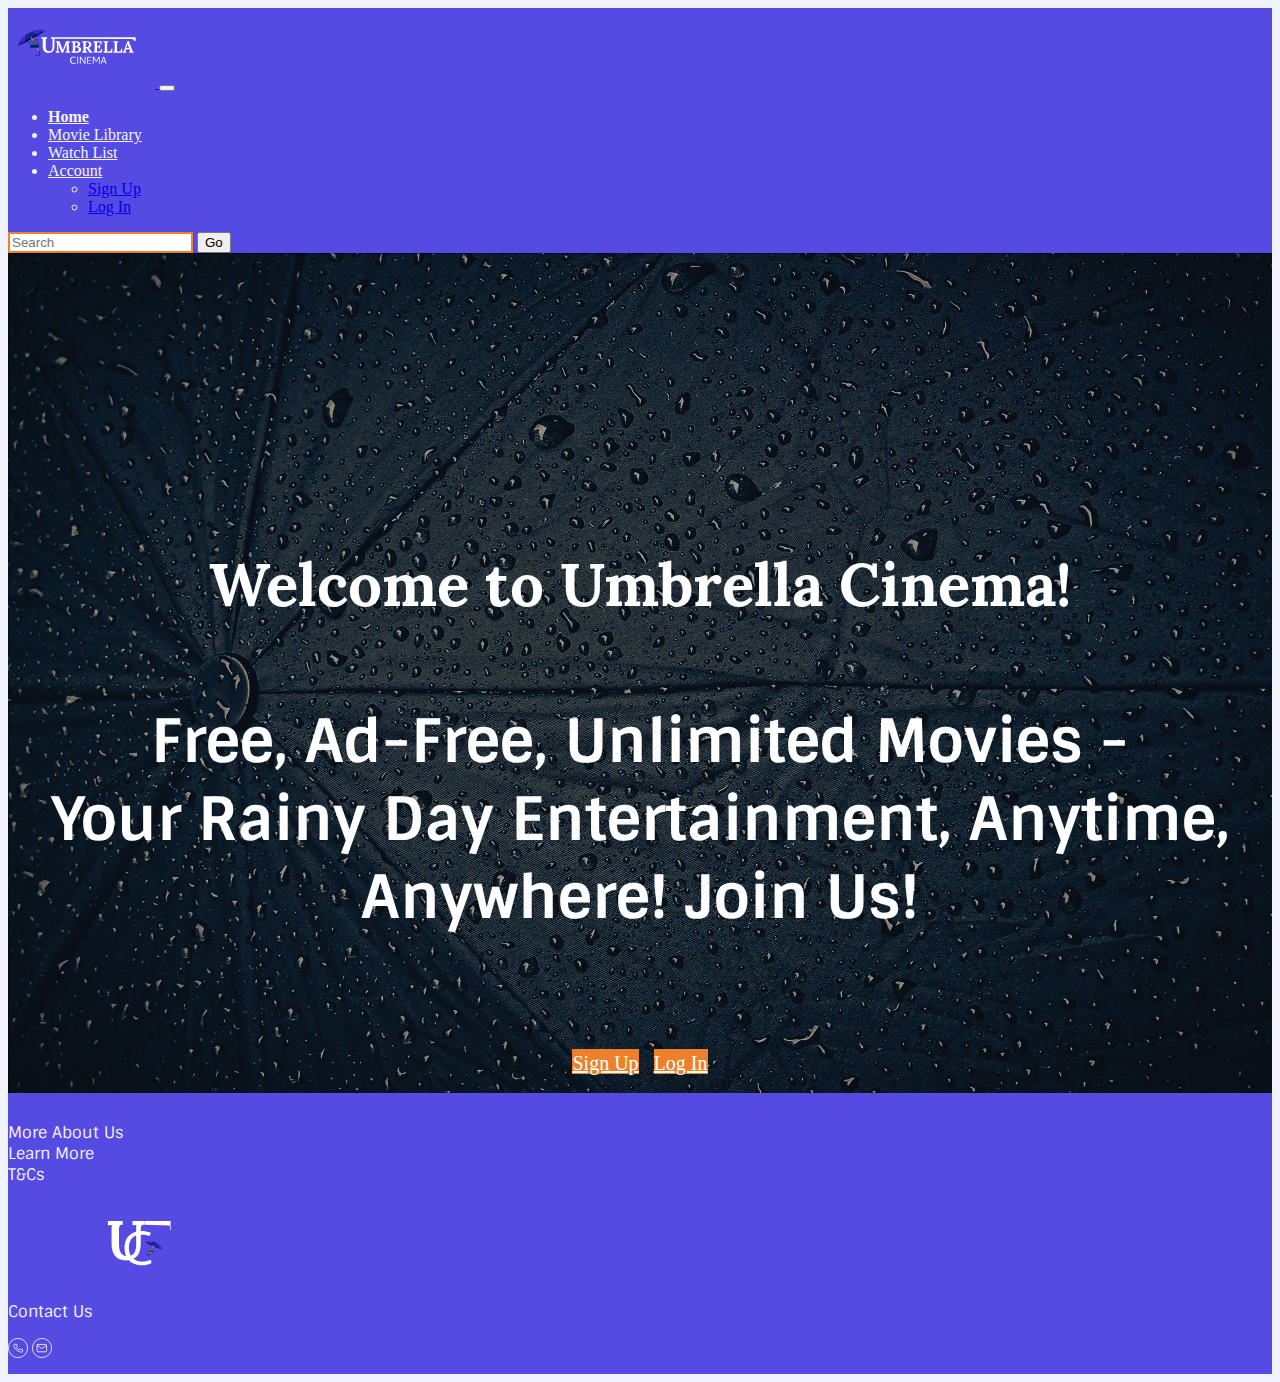
==== index.html @ c9624374 "Landing Page Layout done" ====
<!DOCTYPE html>
<html lang="en">
<head>
    <meta charset="UTF-8">
    <meta name="viewport" content="width=device-width, initial-scale=1.0">
    <title>Umbrella Cinema: Landing Page : Login/Sign Up</title>

    <!-- Style Sheet -->
    <link href="https://cdn.jsdelivr.net/npm/bootstrap@5.3.0/dist/css/bootstrap.min.css" rel="stylesheet" integrity="sha384-9ndCyUaIbzAi2FUVXJi0CjmCapSmO7SnpJef0486qhLnuZ2cdeRhO02iuK6FUUVM" crossorigin="anonymous">
    <link rel="stylesheet" href="styling/main.css">

</head>

<navbar>
    <nav class="navbar navbar-expand-lg ">
        <div class="container-fluid">
          <a class="navbar-brand" href="./index.html">
            <img src="../assets/Logo-Nav.svg" alt="Logo" height="80">
          </a>
          <button class="navbar-toggler" type="button" data-bs-toggle="collapse" data-bs-target="#navbarSupportedContent" aria-controls="navbarSupportedContent" aria-expanded="false" aria-label="Toggle navigation">
            <span class="navbar-toggler-icon"></span>
          </button>
          <div class="collapse navbar-collapse" id="navbarSupportedContent">
            <ul class="navbar-nav me-auto mb-2 mb-lg-0">
              <li class="nav-item">
                <a class="nav-link " href="../pages/homepage.html"><strong>Home</strong></a>
              </li>
              <li class="nav-item">
                <a class="nav-link" href="../pages/librarypage.html">Movie Library</a>
              </li>
              <li class="nav-item">
                <a class="nav-link" href="../pages/watchlistpage.html">Watch List</a>
              </li>
              <li class="nav-item dropdown">
                <a class="nav-link dropdown-toggle" href="./index.html" role="button" data-bs-toggle="dropdown" aria-expanded="false">
                  Account
                </a>
                <ul class="dropdown-menu">
                    <li><a class="dropdown-item" href="../pages/signup.html">Sign Up</a></li>
                    <li><a class="dropdown-item" href="../pages/login.html">Log In</a></li>
                </ul>
              </li>
            </ul>
            <form class="d-flex" role="search">
              <input class="form-control me-2 search-btn" type="search" placeholder="Search" aria-label="Search">
              <button class="btn btn-outline-warning" type="submit">Go</button>
            </form>
          </div>
        </div>
      </nav>
</navbar>

<body>
    
    <div class="headercon">
        <div class="splash">
            <h1>Welcome to Umbrella Cinema!</h1> 
            <h4>Free, Ad-Free, Unlimited Movies - <br> Your Rainy Day Entertainment, Anytime, Anywhere! Join Us!</h4>
            <a href="./pages/signup.html" class="btn btn-in">Sign Up</a>
            <a href="./pages/login.html" class="btn btn-in">Log In</a>
        </div>
    </div>

</body>

<footer>
    <div class="container-fluid footer">
     <div class="row">

        <div class="col-1"></div>
        <div class="col-2 footerInfo">
          <p>More About Us <br>
            Learn More <br>
            T&Cs</p>
        </div>
        <div class="col-2"></div>
        <div class="col-3 footerLogo">
            <a href="https://github.com/nicolaprinsloo">
              <img src="../assets/Logo-Secondary-Footer.svg" alt="Logo" height="80">
            </a>
        </div>
        <div class="col-2"></div>
        <div class="col-2 contactUs">
          <p>Contact Us</p>
          <a href="https://github.com/nicolaprinsloo"><img src="../assets/phone_icon.svg" alt="call" height="20"></a>
          <a href="https://github.com/nicolaprinsloo"><img src="../assets/email_icon.svg" alt="mail" height="20"></a>
        </div>

     </div>
    </div> 
  </footer>

    <!-- Javascript -->
    <script src="https://cdn.jsdelivr.net/npm/bootstrap@5.3.0/dist/js/bootstrap.bundle.min.js" integrity="sha384-geWF76RCwLtnZ8qwWowPQNguL3RmwHVBC9FhGdlKrxdiJJigb/j/68SIy3Te4Bkz" crossorigin="anonymous"></script>
    <script src="https://cdn.jsdelivr.net/npm/@popperjs/core@2.11.8/dist/umd/popper.min.js" integrity="sha384-I7E8VVD/ismYTF4hNIPjVp/Zjvgyol6VFvRkX/vR+Vc4jQkC+hVqc2pM8ODewa9r" crossorigin="anonymous"></script>
    <script src="https://cdn.jsdelivr.net/npm/bootstrap@5.3.0/dist/js/bootstrap.min.js" integrity="sha384-fbbOQedDUMZZ5KreZpsbe1LCZPVmfTnH7ois6mU1QK+m14rQ1l2bGBq41eYeM/fS" crossorigin="anonymous"></script>
    <script src="https://ajax.googleapis.com/ajax/libs/jquery/3.7.0/jquery.min.js"></script>
    <script src="scripts/index.js"></script>  


</html>
---- styling/main.css ----
@import url('https://fonts.googleapis.com/css2?family=Lora:ital,wght@0,400;0,600;0,700;1,400&family=Pacifico&family=Roboto+Condensed:ital,wght@0,300;0,400;0,700;1,300;1,400;1,700&family=Roboto:ital,wght@0,400;0,700;1,400;1,700&family=Sintony:wght@400;700&display=swap');


/*Fonts*/
/* font-family: 'Lora', serif;
font-family: 'Sintony', sans-serif; */

/* ----------------------------------------------------------------------------------*/
/* Global Styles */

body{
    background-color: #F1F4FF;
}

/* Text */
h1,h2{
    font-family: 'Lora', serif;
    font-weight: 700;
}

h3{
    font-family: 'Lora', serif;
    font-weight: 400;
}

h4{
    font-family: 'Sintony', sans-serif; 
    font-weight: 700;
}

p{
    font-family: 'Sintony', sans-serif; 
    font-weight: 400;
}

/* Buttons */

/* ----------------------------------------------------------------------------------*/
/* Navigation Bar */

.navbar{
    background-color: #554AE1;
    color: #F1F4FF;
}

.nav-link{
    color: #F1F4FF;
}

.nav-link:hover{
    cursor: pointer;
    color: #ED812B;
    font-weight: 800;
}

.nav-link.active{

}

.search-btn{
    border: 2px solid #ED812B;
}

/* ----------------------------------------------------------------------------------*/
/* Footer */

.footer{
    background-color: #554AE1;
    color:#F1F4FF;
    margin: 0 auto;
    /* padding-left: 10%; */
    padding-top: 1%;
    padding-bottom: 1%;
}

.footerLogo{
   padding-left: 7%;
}

/* ----------------------------------------------------------------------------------*/
/* Sign Up/In Page */

.headercon{
    width: 100%;
    height: 840px;
    background-image: url('../assets/RainyDay\ Background.jpg');
    color: white;
}

.splash{
    text-align: center;
    padding-top: 20%;
}

.splash,h1{
    font-size: 60px;
}

.btn-in{
    width: 200px;
    height: 40px;
    font-size: 20px;;
    padding-top: 3px;
    background-color:#ED812B;
    color: white;
}

.btn-in:hover{
    cursor: pointer;
    background-color: #554AE1;
    color: white;
}

/* ----------------------------------------------------------------------------------*/
/* Home Page */

/* Header */
.overlay1{
    width: 100%;
    height: auto;
    background-color: rgba(0,0,0,0.4);
}

.carousel-item1{
    height: 90vh;
    background-image: url("../assets/example\ carousel1.jpeg");
    color: white;
}

.welcome{
    padding-top: 15%;
    padding-left: 10%;
}

.about{
    width: 50%;
    padding-left: 10%;
}

.movieInfo{
    text-align: right;
    padding-right: 15%;
}

.details{
    width: -50%;
}

.btn-now{
    margin-top: 5px;
    background-color:#ED812B;
    color: white;
}

.btn-now:hover{
    cursor: pointer;
    background-color:#404F94;
    color: white;
}

/* Genre/Movie list */
/* Movie Card */
.subTitle{
    margin-left: 6%;
    margin-top: 5%;
    color:#404F94;
}

.movies{
    margin-left: 5%;
    margin-top: 3%;
}

.movie1{
    width: 250px;
    height: auto;
    background-color: grey;
    /* margin-right: 1%; */
    margin-bottom: 40px;
    border-radius: 2%;
}

.movie1{
    background-image: url("../assets/Example\ movie\ poster.png");
    background-position: center;
    background-size: cover;
}

.overlay2{
    text-align: center;
    width: 250px;
    height: auto;
    background-color: #000000c7;
    color: white;
    border-radius: 2%;
    margin-top: 250px;
    margin-left: -1px;
    opacity: 0;
    font-family: 'Lora', serif;
}

.overlay2:hover{
    cursor: pointer;
    opacity: 1;
}

.btn-watch{
    background-color: #404F94;
    color: white;
}

.btn-watch:hover{
    cursor: pointer;
    background-color: #ED812B;
    color: white;
}


/* ----------------------------------------------------------------------------------*/
/* Movies Library Page */

/* ----------------------------------------------------------------------------------*/
/* Individual Movie Page */

/* ----------------------------------------------------------------------------------*/
/* Movie Watch List Page */
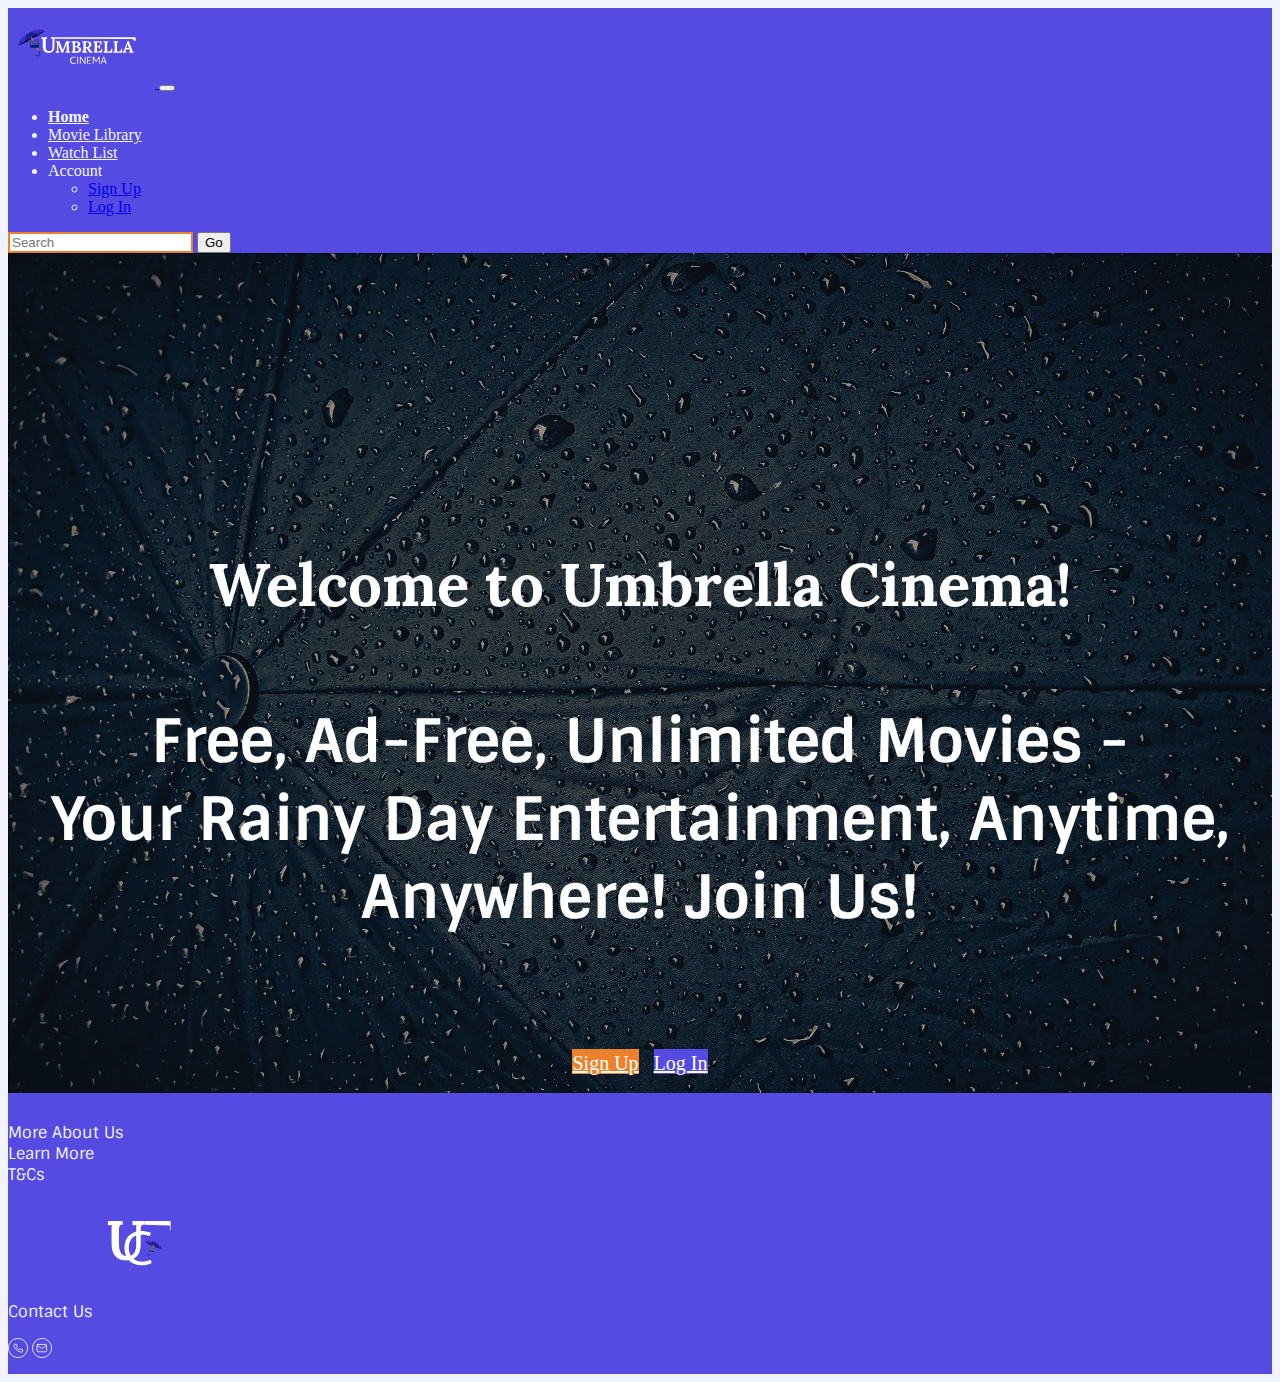
==== commit 6dda2694: "Form Validation Sign Up Page" ====
--- a/index.html
+++ b/index.html
@@ -32,7 +32,7 @@
                 <a class="nav-link" href="../pages/watchlistpage.html">Watch List</a>
               </li>
               <li class="nav-item dropdown">
-                <a class="nav-link dropdown-toggle" href="./index.html" role="button" data-bs-toggle="dropdown" aria-expanded="false">
+                <a class="nav-link dropdown-toggle" role="button" data-bs-toggle="dropdown" aria-expanded="false">
                   Account
                 </a>
                 <ul class="dropdown-menu">
@@ -52,11 +52,11 @@
 
 <body>
     
-    <div class="headercon">
+    <div class="header-con1">
         <div class="splash">
             <h1>Welcome to Umbrella Cinema!</h1> 
             <h4>Free, Ad-Free, Unlimited Movies - <br> Your Rainy Day Entertainment, Anytime, Anywhere! Join Us!</h4>
-            <a href="./pages/signup.html" class="btn btn-in">Sign Up</a>
+            <a href="./pages/signup.html" class="btn btn-up">Sign Up</a>
             <a href="./pages/login.html" class="btn btn-in">Log In</a>
         </div>
     </div>
--- a/styling/main.css
+++ b/styling/main.css
@@ -51,10 +51,6 @@
     cursor: pointer;
     color: #ED812B;
     font-weight: 800;
-}
-
-.nav-link.active{
-
 }
 
 .search-btn{
@@ -80,7 +76,7 @@
 /* ----------------------------------------------------------------------------------*/
 /* Sign Up/In Page */
 
-.headercon{
+.header-con1{
     width: 100%;
     height: 840px;
     background-image: url('../assets/RainyDay\ Background.jpg');
@@ -94,6 +90,21 @@
 
 .splash,h1{
     font-size: 60px;
+}
+
+.btn-up{
+    width: 200px;
+    height: 40px;
+    font-size: 20px;;
+    padding-top: 3px;
+    background-color:#ED812B;
+    color: white;
+}
+
+.btn-up:hover{
+    cursor: pointer;
+    background-color: #554AE1;
+    color: white;
 }
 
 .btn-in{
@@ -101,15 +112,44 @@
     height: 40px;
     font-size: 20px;;
     padding-top: 3px;
-    background-color:#ED812B;
+    background-color:#554AE1;
     color: white;
 }
 
 .btn-in:hover{
     cursor: pointer;
-    background-color: #554AE1;
-    color: white;
-}
+    background-color: #ED812B;
+    color: white;
+}
+
+/* ----------------------------------------------------------------------------------*/
+/* Sign Up Page */
+
+.header-con2{
+    width: 100%;
+    height: 840px;
+    background-image: url('../assets/RainyDay\ Background.jpg');
+    color: white;
+}
+
+.signupForm{
+    background-color: #ED812B;
+    color:#F1F4FF;
+}
+
+.btn-submitForm1{
+    background-color: #F1F4FF;
+    color:#ED812B;
+}
+
+.btn-submitForm1:hover{
+    cursor: pointer;
+    background-color: #b1580e;
+    color: white;
+}
+
+/* ----------------------------------------------------------------------------------*/
+/* Log in Page */
 
 /* ----------------------------------------------------------------------------------*/
 /* Home Page */
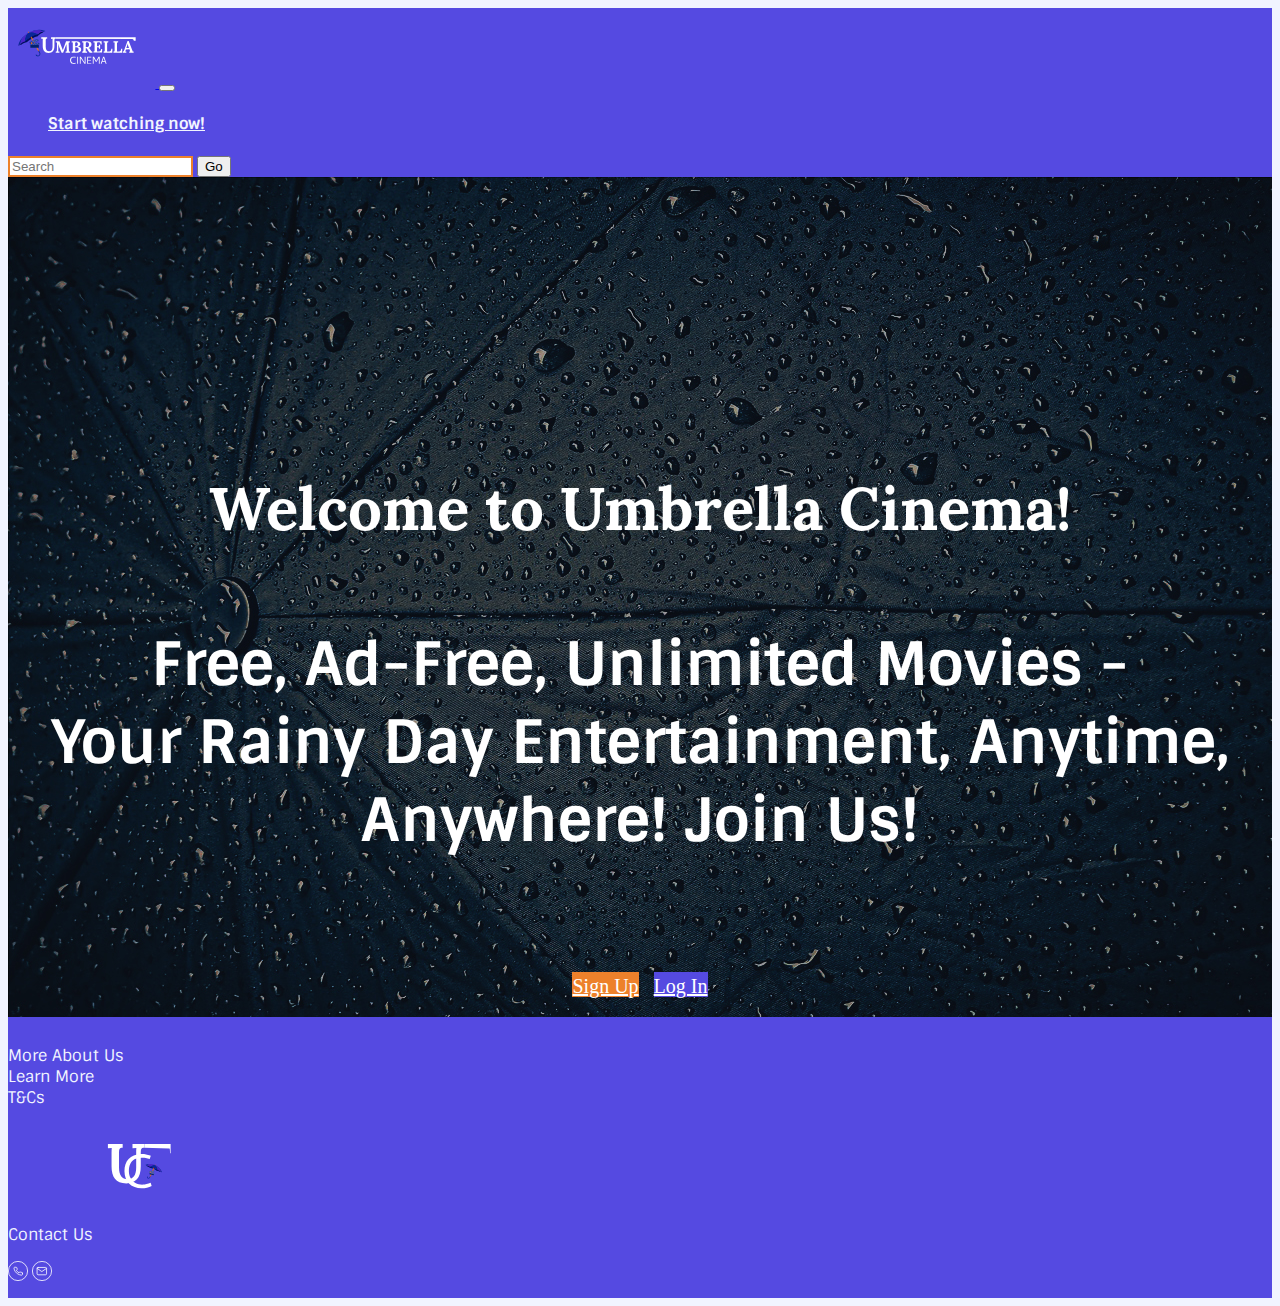
==== commit 9f22707e: "Some housecleaning" ====
--- a/index.html
+++ b/index.html
@@ -3,7 +3,7 @@
 <head>
     <meta charset="UTF-8">
     <meta name="viewport" content="width=device-width, initial-scale=1.0">
-    <title>Umbrella Cinema: Landing Page : Login/Sign Up</title>
+    <title>1| Umbrella Cinema: Landing Page : Login/Sign Up</title>
 
     <!-- Style Sheet -->
     <link href="https://cdn.jsdelivr.net/npm/bootstrap@5.3.0/dist/css/bootstrap.min.css" rel="stylesheet" integrity="sha384-9ndCyUaIbzAi2FUVXJi0CjmCapSmO7SnpJef0486qhLnuZ2cdeRhO02iuK6FUUVM" crossorigin="anonymous">
@@ -11,6 +11,8 @@
 
 </head>
 
+    <!-- ------------------------------------------------------------------------------------------------ -->
+    <!-- Nav Bar -->
 <navbar>
     <nav class="navbar navbar-expand-lg ">
         <div class="container-fluid">
@@ -22,24 +24,7 @@
           </button>
           <div class="collapse navbar-collapse" id="navbarSupportedContent">
             <ul class="navbar-nav me-auto mb-2 mb-lg-0">
-              <li class="nav-item">
-                <a class="nav-link " href="../pages/homepage.html"><strong>Home</strong></a>
-              </li>
-              <li class="nav-item">
-                <a class="nav-link" href="../pages/librarypage.html">Movie Library</a>
-              </li>
-              <li class="nav-item">
-                <a class="nav-link" href="../pages/watchlistpage.html">Watch List</a>
-              </li>
-              <li class="nav-item dropdown">
-                <a class="nav-link dropdown-toggle" role="button" data-bs-toggle="dropdown" aria-expanded="false">
-                  Account
-                </a>
-                <ul class="dropdown-menu">
-                    <li><a class="dropdown-item" href="../pages/signup.html">Sign Up</a></li>
-                    <li><a class="dropdown-item" href="../pages/login.html">Log In</a></li>
-                </ul>
-              </li>
+                <a class="nav-link " href="../pages/homepage.html"><h4>Start watching now!</h4></a>
             </ul>
             <form class="d-flex" role="search">
               <input class="form-control me-2 search-btn" type="search" placeholder="Search" aria-label="Search">
@@ -50,6 +35,8 @@
       </nav>
 </navbar>
 
+    <!-- ------------------------------------------------------------------------------------------------ -->
+    <!--Page Contents -->
 <body>
     
     <div class="header-con1">
@@ -63,6 +50,8 @@
 
 </body>
 
+    <!-- ------------------------------------------------------------------------------------------------ -->
+    <!-- Footer -->
 <footer>
     <div class="container-fluid footer">
      <div class="row">
--- a/styling/main.css
+++ b/styling/main.css
@@ -33,65 +33,17 @@
     font-weight: 400;
 }
 
+
+
+/* ----------------------------------------------------------------------------------*/
 /* Buttons */
 
-/* ----------------------------------------------------------------------------------*/
 /* Navigation Bar */
-
-.navbar{
-    background-color: #554AE1;
-    color: #F1F4FF;
-}
-
-.nav-link{
-    color: #F1F4FF;
-}
-
-.nav-link:hover{
-    cursor: pointer;
-    color: #ED812B;
-    font-weight: 800;
-}
-
 .search-btn{
     border: 2px solid #ED812B;
 }
 
-/* ----------------------------------------------------------------------------------*/
-/* Footer */
-
-.footer{
-    background-color: #554AE1;
-    color:#F1F4FF;
-    margin: 0 auto;
-    /* padding-left: 10%; */
-    padding-top: 1%;
-    padding-bottom: 1%;
-}
-
-.footerLogo{
-   padding-left: 7%;
-}
-
-/* ----------------------------------------------------------------------------------*/
-/* Sign Up/In Page */
-
-.header-con1{
-    width: 100%;
-    height: 840px;
-    background-image: url('../assets/RainyDay\ Background.jpg');
-    color: white;
-}
-
-.splash{
-    text-align: center;
-    padding-top: 20%;
-}
-
-.splash,h1{
-    font-size: 60px;
-}
-
+/* Sign Up/Log In Page */
 .btn-up{
     width: 200px;
     height: 40px;
@@ -122,6 +74,117 @@
     color: white;
 }
 
+/* Sign Up Page */
+.btn-submitForm1{
+    background-color: #F1F4FF;
+    color:#ED812B;
+}
+
+.btn-submitForm1:hover{
+    cursor: pointer;
+    background-color: #b1580e;
+    color: white;
+}
+
+.goBack{
+    color:#F1F4FF;
+}
+
+/* lOG In Page */
+.btn-loginForm1{
+    background-color: #F1F4FF;
+    color:#554AE1;
+}
+
+.btn-loginForm1:hover{
+    cursor: pointer;
+    background-color: #201984;
+    color: white;
+}
+
+.goBack{
+    color:#F1F4FF;
+}
+
+/* Home Page*/
+.btn-now{
+    margin-top: 5px;
+    background-color:#ED812B;
+    color: white;
+}
+
+.btn-now:hover{
+    cursor: pointer;
+    background-color:#404F94;
+    color: white;
+}
+
+.btn-watch{
+    background-color: #404F94;
+    color: white;
+}
+
+.btn-watch:hover{
+    cursor: pointer;
+    background-color: #ED812B;
+    color: white;
+}
+
+
+
+/* ----------------------------------------------------------------------------------*/
+/* Navigation Bar */
+
+.navbar{
+    background-color: #554AE1;
+    color: #F1F4FF;
+}
+
+.nav-link{
+    color: #F1F4FF;
+}
+
+.nav-link:hover{
+    cursor: pointer;
+    color: #ED812B;
+    font-weight: 800;
+}
+
+/* ----------------------------------------------------------------------------------*/
+/* Footer */
+
+.footer{
+    background-color: #554AE1;
+    color:#F1F4FF;
+    margin: 0 auto;
+    /* padding-left: 10%; */
+    padding-top: 1%;
+    padding-bottom: 1%;
+}
+
+.footerLogo{
+   padding-left: 7%;
+}
+
+/* ----------------------------------------------------------------------------------*/
+/* Sign Up/In Page */
+
+.header-con1{
+    width: 100%;
+    height: 840px;
+    background-image: url('../assets/RainyDay\ Background.jpg');
+    color: white;
+}
+
+.splash{
+    text-align: center;
+    padding-top: 20%;
+}
+
+.splash,h1{
+    font-size: 60px;
+}
+
 /* ----------------------------------------------------------------------------------*/
 /* Sign Up Page */
 
@@ -137,19 +200,21 @@
     color:#F1F4FF;
 }
 
-.btn-submitForm1{
-    background-color: #F1F4FF;
-    color:#ED812B;
-}
-
-.btn-submitForm1:hover{
-    cursor: pointer;
-    background-color: #b1580e;
-    color: white;
-}
-
 /* ----------------------------------------------------------------------------------*/
 /* Log in Page */
+
+.header-con3{
+    width: 100%;
+    height: 840px;
+    background-image: url('../assets/RainyDay\ Background.jpg');
+    color: white;
+}
+
+.loginForm{
+    background-color: #554AE1;
+    color:#F1F4FF;
+}
+
 
 /* ----------------------------------------------------------------------------------*/
 /* Home Page */
@@ -186,17 +251,6 @@
     width: -50%;
 }
 
-.btn-now{
-    margin-top: 5px;
-    background-color:#ED812B;
-    color: white;
-}
-
-.btn-now:hover{
-    cursor: pointer;
-    background-color:#404F94;
-    color: white;
-}
 
 /* Genre/Movie list */
 /* Movie Card */
@@ -215,7 +269,6 @@
     width: 250px;
     height: auto;
     background-color: grey;
-    /* margin-right: 1%; */
     margin-bottom: 40px;
     border-radius: 2%;
 }
@@ -244,18 +297,6 @@
     opacity: 1;
 }
 
-.btn-watch{
-    background-color: #404F94;
-    color: white;
-}
-
-.btn-watch:hover{
-    cursor: pointer;
-    background-color: #ED812B;
-    color: white;
-}
-
-
 /* ----------------------------------------------------------------------------------*/
 /* Movies Library Page */
 
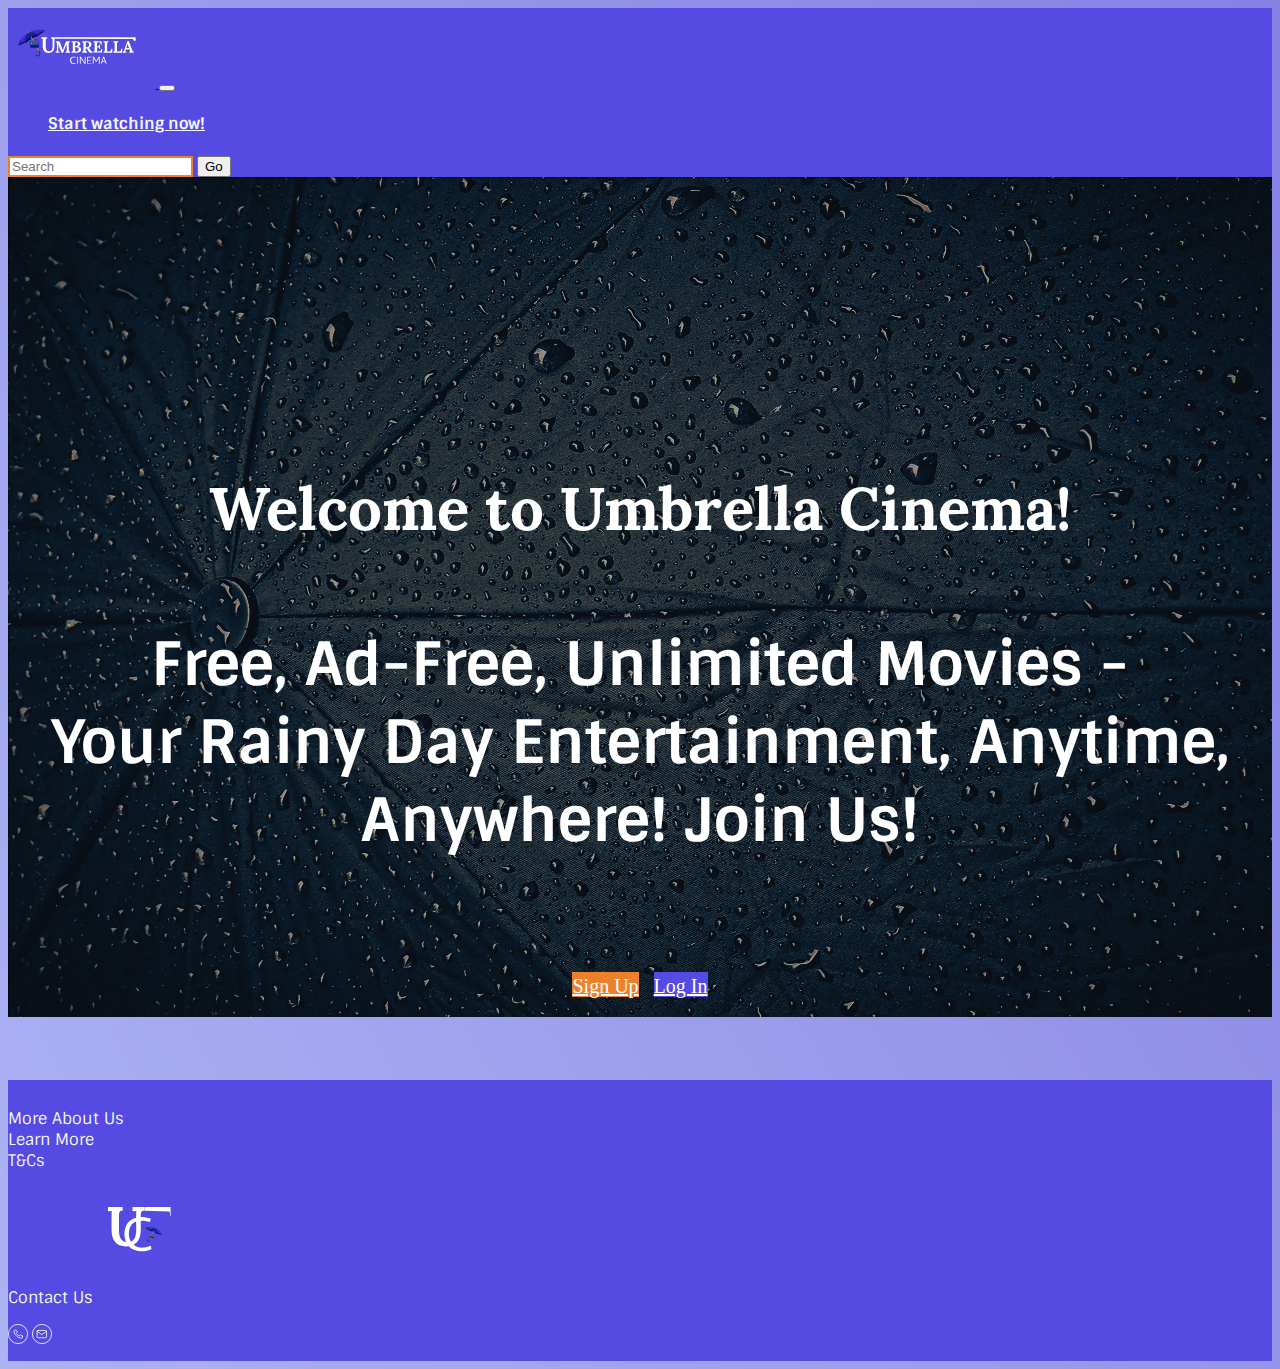
==== commit f2236ff8: "Merge branch 'main' into nicola" ====
--- a/index.html
+++ b/index.html
@@ -87,4 +87,4 @@
     <script src="scripts/index.js"></script>  
 
 
-</html>+</html>        --- a/styling/main.css
+++ b/styling/main.css
@@ -4,12 +4,29 @@
 /*Fonts*/
 /* font-family: 'Lora', serif;
 font-family: 'Sintony', sans-serif; */
+/* linear-gradient(60deg, #1549f5,  #10d46b,  #e73be1,  #d5d51b,  #4c95c9); */
 
 /* ----------------------------------------------------------------------------------*/
 /* Global Styles */
+
 
 body{
     background-color: #F1F4FF;
+    background-image: linear-gradient(60deg, #d7def5,  #bbc8f8,  #837ce4,  #554AE1,  #1b30a8);
+    background-size: 600% 600%;
+    animation: bgAnimatedGradient 15s infinite linear;
+}
+
+@keyframes bgAnimatedGradient{
+    0%{
+        background-position: 0 85%;
+    }
+    50%{
+        background-position: 100% 20%;
+    }
+    100%{
+        background-position: 0 85%;
+    }
 }
 
 /* Text */
@@ -39,6 +56,11 @@
 /* Buttons */
 
 /* Navigation Bar */
+.logOut{
+    background-color:#201984;
+    border-radius: 10px;
+}
+
 .search-btn{
     border: 2px solid #ED812B;
 }
@@ -47,7 +69,7 @@
 .btn-up{
     width: 200px;
     height: 40px;
-    font-size: 20px;;
+    font-size: 20px;
     padding-top: 3px;
     background-color:#ED812B;
     color: white;
@@ -90,7 +112,7 @@
     color:#F1F4FF;
 }
 
-/* lOG In Page */
+/* Log In Page */
 .btn-loginForm1{
     background-color: #F1F4FF;
     color:#554AE1;
@@ -108,6 +130,9 @@
 
 /* Home Page*/
 .btn-now{
+    width: 200px;
+    height: 50px;
+    text-align: center;
     margin-top: 5px;
     background-color:#ED812B;
     color: white;
@@ -115,12 +140,12 @@
 
 .btn-now:hover{
     cursor: pointer;
-    background-color:#404F94;
+    background-color:#554AE1;
     color: white;
 }
 
 .btn-watch{
-    background-color: #404F94;
+    background-color: #554AE1;
     color: white;
 }
 
@@ -130,7 +155,54 @@
     color: white;
 }
 
-
+/* Individual Page*/
+.btn-trailer{
+    font-size: 20px;
+    width: 200px;
+    height: 50px;
+    text-align: center;
+    margin-top: 10px;
+    background-color:#1b30a8;
+    color: white;
+}
+
+.btn-trailer:hover{
+    cursor: pointer;
+    background-color:#2a42ca;
+    color: white;
+}
+
+.btn-play{
+    font-size: 20px;
+    width: 200px;
+    height: 50px;
+    text-align: center;
+    margin-top: 10px;
+    background-color:#1b30a8;
+    color: white;
+}
+
+.btn-play:hover{
+    cursor: pointer;
+    background-color:#2a42ca;
+    color: white;
+}
+
+.btn-rent{
+    font-size: 20px;
+    width: 200px;
+    height: 50px;
+    text-align: center;
+    margin-top: 10px;
+    background-color:#ED812B;
+    color: white;
+}
+
+.btn-rent:hover{
+    cursor: pointer;
+    background-color:#b1580e;
+    color: white;
+}
 
 /* ----------------------------------------------------------------------------------*/
 /* Navigation Bar */
@@ -158,14 +230,45 @@
     color:#F1F4FF;
     margin: 0 auto;
     /* padding-left: 10%; */
+    margin-top: 5%;
     padding-top: 1%;
     padding-bottom: 1%;
 }
 
+@media (max-width: 768px) {
+    /* For tablets and smaller screens */
+    footer {
+        font-size: 8px;;
+    }
+}
+
+@media (max-width: 576px) {
+    /* For mobile devices */
+    footer {
+        font-size: 8px;
+    }
+}
+
 .footerLogo{
    padding-left: 7%;
 }
 
+@media (max-width: 768px) {
+    /* For tablets and smaller screens */
+    .footerLogo {
+        width: 50px;
+       
+    }
+}
+
+@media (max-width: 576px) {
+    /* For mobile devices */
+    .footerLogo{
+        width: 50px;
+        
+    }
+}
+
 /* ----------------------------------------------------------------------------------*/
 /* Sign Up/In Page */
 
@@ -185,6 +288,57 @@
     font-size: 60px;
 }
 
+@media (max-width: 768px) {
+    /* For tablets and smaller screens */
+    .splash, h1 {
+        font-size: 40px;;
+    }
+    .splash, h4 {
+        text-align: center;
+        padding-left: 2%;
+        padding-right: 2%;
+        font-size: 18px;
+    }
+}
+
+@media (max-width: 576px) {
+    /* For mobile devices */
+    .splash, h1 {
+        padding-top: 30%;
+        font-size: 40px;
+    }
+    .splash, h4 {
+        text-align: center;
+        padding-left: 2%;
+        padding-right: 2%;
+        font-size: 15px;
+    }
+}
+
+@media (max-width: 768px) {
+    /* For tablets and smaller screens */
+    .btn-up {
+        font-size: 22px;
+        width: 170px;
+    }
+    .btn-in {
+        font-size: 22px;
+        width: 170px;
+    }
+}
+
+@media (max-width: 576px) {
+    /* For mobile devices */
+    .btn-up {
+        font-size: 20px;
+        width: 150px;
+    }
+    .btn-in {
+        font-size: 20px;
+        width: 150px;
+    }
+}
+
 /* ----------------------------------------------------------------------------------*/
 /* Sign Up Page */
 
@@ -195,6 +349,20 @@
     color: white;
 }
 
+@media (max-width: 768px) {
+    /* For tablets and smaller screens */
+    .signupForm {
+        height: 70vh; 
+    }
+}
+
+@media (max-width: 576px) {
+    /* For mobile devices */
+    .signupForm {
+        height: 60vh;
+    }
+}
+
 .signupForm{
     background-color: #ED812B;
     color:#F1F4FF;
@@ -215,52 +383,102 @@
     color:#F1F4FF;
 }
 
+@media (max-width: 768px) {
+    /* For tablets and smaller screens */
+    .loginForm {
+        height: 70vh; 
+    }
+}
+
+@media (max-width: 576px) {
+    /* For mobile devices */
+    .loginForm {
+        height: 60vh;
+    }
+}
 
 /* ----------------------------------------------------------------------------------*/
 /* Home Page */
 
+
 /* Header */
-.overlay1{
-    width: 100%;
-    height: auto;
-    background-color: rgba(0,0,0,0.4);
-}
-
-.carousel-item1{
-    height: 90vh;
-    background-image: url("../assets/example\ carousel1.jpeg");
-    color: white;
-}
-
-.welcome{
-    padding-top: 15%;
-    padding-left: 10%;
-}
-
-.about{
-    width: 50%;
-    padding-left: 10%;
-}
-
-.movieInfo{
+.card1{
+    z-index: 2;
+}
+.card-body1{
     text-align: right;
-    padding-right: 15%;
-}
-
-.details{
-    width: -50%;
-}
+}
+
+/* Movie Card */
+/* ----------------------------------------------------------------------------------*/
+/* Hide the second piece of text by default */
+.card .card-img-overlay {
+    display:none;
+}
+
+/* Hide the first piece of text on hover */
+.card:hover .card-img-overlay {
+    display:inline;
+}
+
+.card{
+    border-radius: 20px;
+}
+
+.card-img-overlay {
+    width: 100%;
+    height: 100%;
+    border-radius: 20px;
+    background-color: rgba(0, 0, 0, 0.703);
+    color: white;
+    text-align: center;
+    padding-top: 60%;
+}
+/* ----------------------------------------------------------------------------------*/
 
 
 /* Genre/Movie list */
-/* Movie Card */
 .subTitle{
     margin-left: 6%;
     margin-top: 5%;
-    color:#404F94;
-}
-
-.movies{
+    color:#F1F4FF;
+}
+
+/* .movie.block{
+    width: 300px;
+    height: 340px;
+    border-radius: 20px;
+    border-radius: 20px;
+    border-radius: 20px;
+}; */
+  
+/* .movie-container {
+    position: relative;
+    width: 300px;
+    height: 340px;
+    border-radius: 20px;
+    overflow: hidden;
+    transition: transform 0.3s ease-in-out;
+  } */
+
+  /* .img-overlay {
+    position: absolute;
+    top: 0;
+    left: 0;
+    width: 100%;
+    height: 100%;
+    background-color: rgba(0, 0, 0, 0.7);
+    opacity: 0;
+    transition: opacity 0.3s ease-in-out;
+    padding: 20px;
+  } */
+/*   
+  .movie-container:hover .img-overlay {
+    opacity: 1;
+  } */
+
+/* Movie Card */
+/* .movies{
     margin-left: 5%;
     margin-top: 3%;
 }
@@ -295,13 +513,67 @@
 .overlay2:hover{
     cursor: pointer;
     opacity: 1;
-}
+} */
 
 /* ----------------------------------------------------------------------------------*/
 /* Movies Library Page */
 
+.pageIntro{
+    color:#F1F4FF;
+    text-align: center;
+    margin-top: 3%;
+    margin-bottom: 3%;
+}
+
+.genreFilters{
+    margin-left: 8%;
+    margin-bottom: 2%;
+}
+
 /* ----------------------------------------------------------------------------------*/
 /* Individual Movie Page */
 
-/* ----------------------------------------------------------------------------------*/
-/* Movie Watch List Page */+.singleMovie{
+    color:#201984;
+    margin-left: 15%;
+    margin-bottom: 5%;
+}
+
+.poster{
+    width: 250px;
+    border-radius: 2%;
+}
+
+.rentMovie{
+    color:#F1F4FF;
+    margin-top: 10%;
+    margin-left: 15%;
+    margin-bottom: 5%;
+}
+
+.boxOffice{
+    width: 330px;
+    height: 130px;
+    background-image: url("../assets/boxoffice.jpeg");
+    border-radius: 2%;
+}
+
+/* ----------------------------------------------------------------------------------*/
+/* Movie Watch List Page */
+
+/* Overlay test */
+.overlay{
+    width: 100%;
+    height: 100%;
+    background-color: rgba(0, 0, 0, 0.7);
+    position:absolute;
+    top: 0;
+    left: 0;
+    z-index: 1
+}
+
+.background-img{
+    width: 100%;
+    height: 100vh;
+    object-fit: cover;
+}
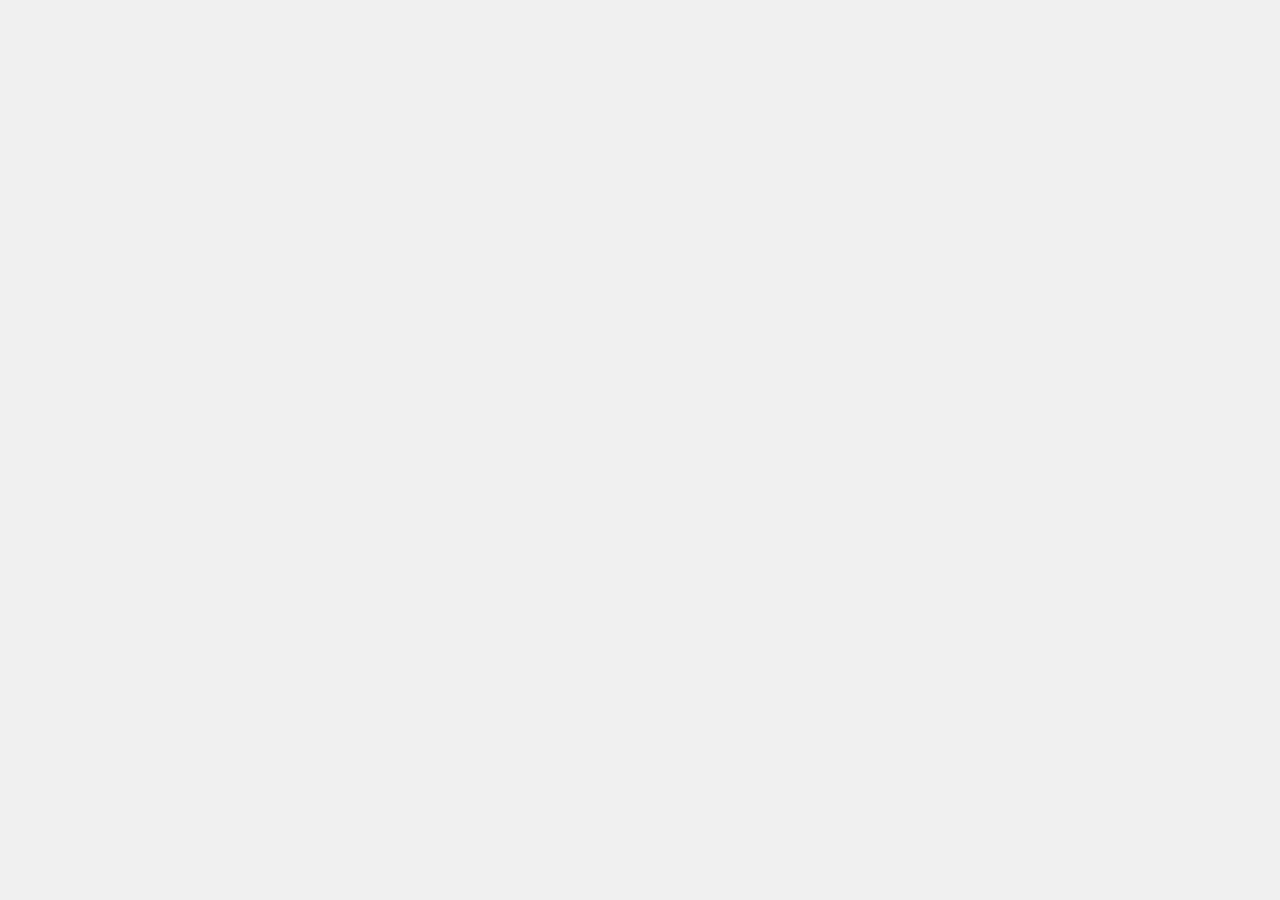
==== commit 6ff0723a: "Watchlist" ====
--- a/index.html
+++ b/index.html
@@ -3,7 +3,7 @@
 <head>
     <meta charset="UTF-8">
     <meta name="viewport" content="width=device-width, initial-scale=1.0">
-    <title>1| Umbrella Cinema: Landing Page : Login/Sign Up</title>
+    <title>Umbrella Cinema: Sign Up/In Page</title>
 
     <!-- Style Sheet -->
     <link href="https://cdn.jsdelivr.net/npm/bootstrap@5.3.0/dist/css/bootstrap.min.css" rel="stylesheet" integrity="sha384-9ndCyUaIbzAi2FUVXJi0CjmCapSmO7SnpJef0486qhLnuZ2cdeRhO02iuK6FUUVM" crossorigin="anonymous">
@@ -11,80 +11,16 @@
 
 </head>
 
-    <!-- ------------------------------------------------------------------------------------------------ -->
-    <!-- Nav Bar -->
-<navbar>
-    <nav class="navbar navbar-expand-lg ">
-        <div class="container-fluid">
-          <a class="navbar-brand" href="./index.html">
-            <img src="../assets/Logo-Nav.svg" alt="Logo" height="80">
-          </a>
-          <button class="navbar-toggler" type="button" data-bs-toggle="collapse" data-bs-target="#navbarSupportedContent" aria-controls="navbarSupportedContent" aria-expanded="false" aria-label="Toggle navigation">
-            <span class="navbar-toggler-icon"></span>
-          </button>
-          <div class="collapse navbar-collapse" id="navbarSupportedContent">
-            <ul class="navbar-nav me-auto mb-2 mb-lg-0">
-                <a class="nav-link " href="../pages/homepage.html"><h4>Start watching now!</h4></a>
-            </ul>
-            <form class="d-flex" role="search">
-              <input class="form-control me-2 search-btn" type="search" placeholder="Search" aria-label="Search">
-              <button class="btn btn-outline-warning" type="submit">Go</button>
-            </form>
-          </div>
-        </div>
-      </nav>
-</navbar>
-
-    <!-- ------------------------------------------------------------------------------------------------ -->
-    <!--Page Contents -->
 <body>
-    
-    <div class="header-con1">
-        <div class="splash">
-            <h1>Welcome to Umbrella Cinema!</h1> 
-            <h4>Free, Ad-Free, Unlimited Movies - <br> Your Rainy Day Entertainment, Anytime, Anywhere! Join Us!</h4>
-            <a href="./pages/signup.html" class="btn btn-up">Sign Up</a>
-            <a href="./pages/login.html" class="btn btn-in">Log In</a>
-        </div>
-    </div>
 
 </body>
-
-    <!-- ------------------------------------------------------------------------------------------------ -->
-    <!-- Footer -->
-<footer>
-    <div class="container-fluid footer">
-     <div class="row">
-
-        <div class="col-1"></div>
-        <div class="col-2 footerInfo">
-          <p>More About Us <br>
-            Learn More <br>
-            T&Cs</p>
-        </div>
-        <div class="col-2"></div>
-        <div class="col-3 footerLogo">
-            <a href="https://github.com/nicolaprinsloo">
-              <img src="../assets/Logo-Secondary-Footer.svg" alt="Logo" height="80">
-            </a>
-        </div>
-        <div class="col-2"></div>
-        <div class="col-2 contactUs">
-          <p>Contact Us</p>
-          <a href="https://github.com/nicolaprinsloo"><img src="../assets/phone_icon.svg" alt="call" height="20"></a>
-          <a href="https://github.com/nicolaprinsloo"><img src="../assets/email_icon.svg" alt="mail" height="20"></a>
-        </div>
-
-     </div>
-    </div> 
-  </footer>
 
     <!-- Javascript -->
     <script src="https://cdn.jsdelivr.net/npm/bootstrap@5.3.0/dist/js/bootstrap.bundle.min.js" integrity="sha384-geWF76RCwLtnZ8qwWowPQNguL3RmwHVBC9FhGdlKrxdiJJigb/j/68SIy3Te4Bkz" crossorigin="anonymous"></script>
     <script src="https://cdn.jsdelivr.net/npm/@popperjs/core@2.11.8/dist/umd/popper.min.js" integrity="sha384-I7E8VVD/ismYTF4hNIPjVp/Zjvgyol6VFvRkX/vR+Vc4jQkC+hVqc2pM8ODewa9r" crossorigin="anonymous"></script>
     <script src="https://cdn.jsdelivr.net/npm/bootstrap@5.3.0/dist/js/bootstrap.min.js" integrity="sha384-fbbOQedDUMZZ5KreZpsbe1LCZPVmfTnH7ois6mU1QK+m14rQ1l2bGBq41eYeM/fS" crossorigin="anonymous"></script>
     <script src="https://ajax.googleapis.com/ajax/libs/jquery/3.7.0/jquery.min.js"></script>
-    <script src="scripts/index.js"></script>  
+    <script src="#"></script>  
 
 
-</html>        +</html>--- a/styling/main.css
+++ b/styling/main.css
@@ -4,29 +4,16 @@
 /*Fonts*/
 /* font-family: 'Lora', serif;
 font-family: 'Sintony', sans-serif; */
-/* linear-gradient(60deg, #1549f5,  #10d46b,  #e73be1,  #d5d51b,  #4c95c9); */
 
 /* ----------------------------------------------------------------------------------*/
 /* Global Styles */
 
-
 body{
-    background-color: #F1F4FF;
-    background-image: linear-gradient(60deg, #d7def5,  #bbc8f8,  #837ce4,  #554AE1,  #1b30a8);
-    background-size: 600% 600%;
-    animation: bgAnimatedGradient 15s infinite linear;
-}
-
-@keyframes bgAnimatedGradient{
-    0%{
-        background-position: 0 85%;
-    }
-    50%{
-        background-position: 100% 20%;
-    }
-    100%{
-        background-position: 0 85%;
-    }
+    justify-content: center;
+    align-items: center;
+    height: 100vh;
+    margin: 0;
+    background-color: #f0f0f0;
 }
 
 /* Text */
@@ -50,530 +37,66 @@
     font-weight: 400;
 }
 
-
-
-/* ----------------------------------------------------------------------------------*/
 /* Buttons */
-
-/* Navigation Bar */
-.logOut{
-    background-color:#201984;
-    border-radius: 10px;
-}
-
-.search-btn{
-    border: 2px solid #ED812B;
-}
-
-/* Sign Up/Log In Page */
-.btn-up{
-    width: 200px;
-    height: 40px;
-    font-size: 20px;
-    padding-top: 3px;
-    background-color:#ED812B;
-    color: white;
-}
-
-.btn-up:hover{
-    cursor: pointer;
-    background-color: #554AE1;
-    color: white;
-}
-
-.btn-in{
-    width: 200px;
-    height: 40px;
-    font-size: 20px;;
-    padding-top: 3px;
-    background-color:#554AE1;
-    color: white;
-}
-
-.btn-in:hover{
-    cursor: pointer;
-    background-color: #ED812B;
-    color: white;
-}
-
-/* Sign Up Page */
-.btn-submitForm1{
-    background-color: #F1F4FF;
-    color:#ED812B;
-}
-
-.btn-submitForm1:hover{
-    cursor: pointer;
-    background-color: #b1580e;
-    color: white;
-}
-
-.goBack{
-    color:#F1F4FF;
-}
-
-/* Log In Page */
-.btn-loginForm1{
-    background-color: #F1F4FF;
-    color:#554AE1;
-}
-
-.btn-loginForm1:hover{
-    cursor: pointer;
-    background-color: #201984;
-    color: white;
-}
-
-.goBack{
-    color:#F1F4FF;
-}
-
-/* Home Page*/
-.btn-now{
-    width: 200px;
-    height: 50px;
-    text-align: center;
-    margin-top: 5px;
-    background-color:#ED812B;
-    color: white;
-}
-
-.btn-now:hover{
-    cursor: pointer;
-    background-color:#554AE1;
-    color: white;
-}
-
-.btn-watch{
-    background-color: #554AE1;
-    color: white;
-}
-
-.btn-watch:hover{
-    cursor: pointer;
-    background-color: #ED812B;
-    color: white;
-}
-
-/* Individual Page*/
-.btn-trailer{
-    font-size: 20px;
-    width: 200px;
-    height: 50px;
-    text-align: center;
-    margin-top: 10px;
-    background-color:#1b30a8;
-    color: white;
-}
-
-.btn-trailer:hover{
-    cursor: pointer;
-    background-color:#2a42ca;
-    color: white;
-}
-
-.btn-play{
-    font-size: 20px;
-    width: 200px;
-    height: 50px;
-    text-align: center;
-    margin-top: 10px;
-    background-color:#1b30a8;
-    color: white;
-}
-
-.btn-play:hover{
-    cursor: pointer;
-    background-color:#2a42ca;
-    color: white;
-}
-
-.btn-rent{
-    font-size: 20px;
-    width: 200px;
-    height: 50px;
-    text-align: center;
-    margin-top: 10px;
-    background-color:#ED812B;
-    color: white;
-}
-
-.btn-rent:hover{
-    cursor: pointer;
-    background-color:#b1580e;
-    color: white;
-}
 
 /* ----------------------------------------------------------------------------------*/
 /* Navigation Bar */
 
-.navbar{
-    background-color: #554AE1;
-    color: #F1F4FF;
-}
-
-.nav-link{
-    color: #F1F4FF;
-}
-
-.nav-link:hover{
-    cursor: pointer;
-    color: #ED812B;
-    font-weight: 800;
-}
-
 /* ----------------------------------------------------------------------------------*/
 /* Footer */
-
-.footer{
-    background-color: #554AE1;
-    color:#F1F4FF;
-    margin: 0 auto;
-    /* padding-left: 10%; */
-    margin-top: 5%;
-    padding-top: 1%;
-    padding-bottom: 1%;
-}
-
-@media (max-width: 768px) {
-    /* For tablets and smaller screens */
-    footer {
-        font-size: 8px;;
-    }
-}
-
-@media (max-width: 576px) {
-    /* For mobile devices */
-    footer {
-        font-size: 8px;
-    }
-}
-
-.footerLogo{
-   padding-left: 7%;
-}
-
-@media (max-width: 768px) {
-    /* For tablets and smaller screens */
-    .footerLogo {
-        width: 50px;
-       
-    }
-}
-
-@media (max-width: 576px) {
-    /* For mobile devices */
-    .footerLogo{
-        width: 50px;
-        
-    }
-}
 
 /* ----------------------------------------------------------------------------------*/
 /* Sign Up/In Page */
 
-.header-con1{
-    width: 100%;
-    height: 840px;
-    background-image: url('../assets/RainyDay\ Background.jpg');
-    color: white;
-}
-
-.splash{
-    text-align: center;
-    padding-top: 20%;
-}
-
-.splash,h1{
-    font-size: 60px;
-}
-
-@media (max-width: 768px) {
-    /* For tablets and smaller screens */
-    .splash, h1 {
-        font-size: 40px;;
-    }
-    .splash, h4 {
-        text-align: center;
-        padding-left: 2%;
-        padding-right: 2%;
-        font-size: 18px;
-    }
-}
-
-@media (max-width: 576px) {
-    /* For mobile devices */
-    .splash, h1 {
-        padding-top: 30%;
-        font-size: 40px;
-    }
-    .splash, h4 {
-        text-align: center;
-        padding-left: 2%;
-        padding-right: 2%;
-        font-size: 15px;
-    }
-}
-
-@media (max-width: 768px) {
-    /* For tablets and smaller screens */
-    .btn-up {
-        font-size: 22px;
-        width: 170px;
-    }
-    .btn-in {
-        font-size: 22px;
-        width: 170px;
-    }
-}
-
-@media (max-width: 576px) {
-    /* For mobile devices */
-    .btn-up {
-        font-size: 20px;
-        width: 150px;
-    }
-    .btn-in {
-        font-size: 20px;
-        width: 150px;
-    }
-}
-
-/* ----------------------------------------------------------------------------------*/
-/* Sign Up Page */
-
-.header-con2{
-    width: 100%;
-    height: 840px;
-    background-image: url('../assets/RainyDay\ Background.jpg');
-    color: white;
-}
-
-@media (max-width: 768px) {
-    /* For tablets and smaller screens */
-    .signupForm {
-        height: 70vh; 
-    }
-}
-
-@media (max-width: 576px) {
-    /* For mobile devices */
-    .signupForm {
-        height: 60vh;
-    }
-}
-
-.signupForm{
-    background-color: #ED812B;
-    color:#F1F4FF;
-}
-
-/* ----------------------------------------------------------------------------------*/
-/* Log in Page */
-
-.header-con3{
-    width: 100%;
-    height: 840px;
-    background-image: url('../assets/RainyDay\ Background.jpg');
-    color: white;
-}
-
-.loginForm{
-    background-color: #554AE1;
-    color:#F1F4FF;
-}
-
-@media (max-width: 768px) {
-    /* For tablets and smaller screens */
-    .loginForm {
-        height: 70vh; 
-    }
-}
-
-@media (max-width: 576px) {
-    /* For mobile devices */
-    .loginForm {
-        height: 60vh;
-    }
-}
-
 /* ----------------------------------------------------------------------------------*/
 /* Home Page */
-
-
-/* Header */
-.card1{
-    z-index: 2;
-}
-.card-body1{
-    text-align: right;
-}
-
-/* Movie Card */
-/* ----------------------------------------------------------------------------------*/
-/* Hide the second piece of text by default */
-.card .card-img-overlay {
-    display:none;
-}
-
-/* Hide the first piece of text on hover */
-.card:hover .card-img-overlay {
-    display:inline;
-}
-
-.card{
-    border-radius: 20px;
-}
-
-.card-img-overlay {
-    width: 100%;
-    height: 100%;
-    border-radius: 20px;
-    background-color: rgba(0, 0, 0, 0.703);
-    color: white;
-    text-align: center;
-    padding-top: 60%;
-}
-/* ----------------------------------------------------------------------------------*/
-
-
-/* Genre/Movie list */
-.subTitle{
-    margin-left: 6%;
-    margin-top: 5%;
-    color:#F1F4FF;
-}
-
-/* .movie.block{
-    width: 300px;
-    height: 340px;
-    border-radius: 20px;
-    border-radius: 20px;
-    border-radius: 20px;
-}; */
-  
-/* .movie-container {
-    position: relative;
-    width: 300px;
-    height: 340px;
-    border-radius: 20px;
-    overflow: hidden;
-    transition: transform 0.3s ease-in-out;
-  } */
-
-  /* .img-overlay {
-    position: absolute;
-    top: 0;
-    left: 0;
-    width: 100%;
-    height: 100%;
-    background-color: rgba(0, 0, 0, 0.7);
-    opacity: 0;
-    transition: opacity 0.3s ease-in-out;
-    padding: 20px;
-  } */
-/*   
-  .movie-container:hover .img-overlay {
-    opacity: 1;
-  } */
-
-/* Movie Card */
-/* .movies{
-    margin-left: 5%;
-    margin-top: 3%;
-}
-
-.movie1{
-    width: 250px;
-    height: auto;
-    background-color: grey;
-    margin-bottom: 40px;
-    border-radius: 2%;
-}
-
-.movie1{
-    background-image: url("../assets/Example\ movie\ poster.png");
-    background-position: center;
-    background-size: cover;
-}
-
-.overlay2{
-    text-align: center;
-    width: 250px;
-    height: auto;
-    background-color: #000000c7;
-    color: white;
-    border-radius: 2%;
-    margin-top: 250px;
-    margin-left: -1px;
-    opacity: 0;
-    font-family: 'Lora', serif;
-}
-
-.overlay2:hover{
-    cursor: pointer;
-    opacity: 1;
-} */
 
 /* ----------------------------------------------------------------------------------*/
 /* Movies Library Page */
 
-.pageIntro{
-    color:#F1F4FF;
-    text-align: center;
-    margin-top: 3%;
-    margin-bottom: 3%;
-}
-
-.genreFilters{
-    margin-left: 8%;
-    margin-bottom: 2%;
-}
-
 /* ----------------------------------------------------------------------------------*/
 /* Individual Movie Page */
-
-.singleMovie{
-    color:#201984;
-    margin-left: 15%;
-    margin-bottom: 5%;
-}
-
-.poster{
-    width: 250px;
-    border-radius: 2%;
-}
-
-.rentMovie{
-    color:#F1F4FF;
-    margin-top: 10%;
-    margin-left: 15%;
-    margin-bottom: 5%;
-}
-
-.boxOffice{
-    width: 330px;
-    height: 130px;
-    background-image: url("../assets/boxoffice.jpeg");
-    border-radius: 2%;
-}
 
 /* ----------------------------------------------------------------------------------*/
 /* Movie Watch List Page */
 
-/* Overlay test */
-.overlay{
+.Watchlist-heading{
+    margin-top: 50px;
+}
+
+.custom-col {
+    width: 312px;
+    height: 312px;
+    border-radius: 40px;
+    padding: 0;
+    display: flex;
+    flex-direction: column;
+    justify-content: flex-end;
+    align-items: center;
+    text-align: center;
+    position: relative;
+    background-color: white;
+    margin-left: 10px;
+    margin-top: 60px;
+}
+
+.custom-col img {
     width: 100%;
     height: 100%;
-    background-color: rgba(0, 0, 0, 0.7);
-    position:absolute;
+    object-fit: cover;
+    position: absolute;
     top: 0;
     left: 0;
-    z-index: 1
+    border-radius: 40px;
 }
 
-.background-img{
-    width: 100%;
-    height: 100vh;
-    object-fit: cover;
+.custom-col h3,
+.custom-col p,
+.custom-col button {
+    margin: 10px;
 }
+
+button{
+    width: 170.72;
+    height: 39.74px;
+}
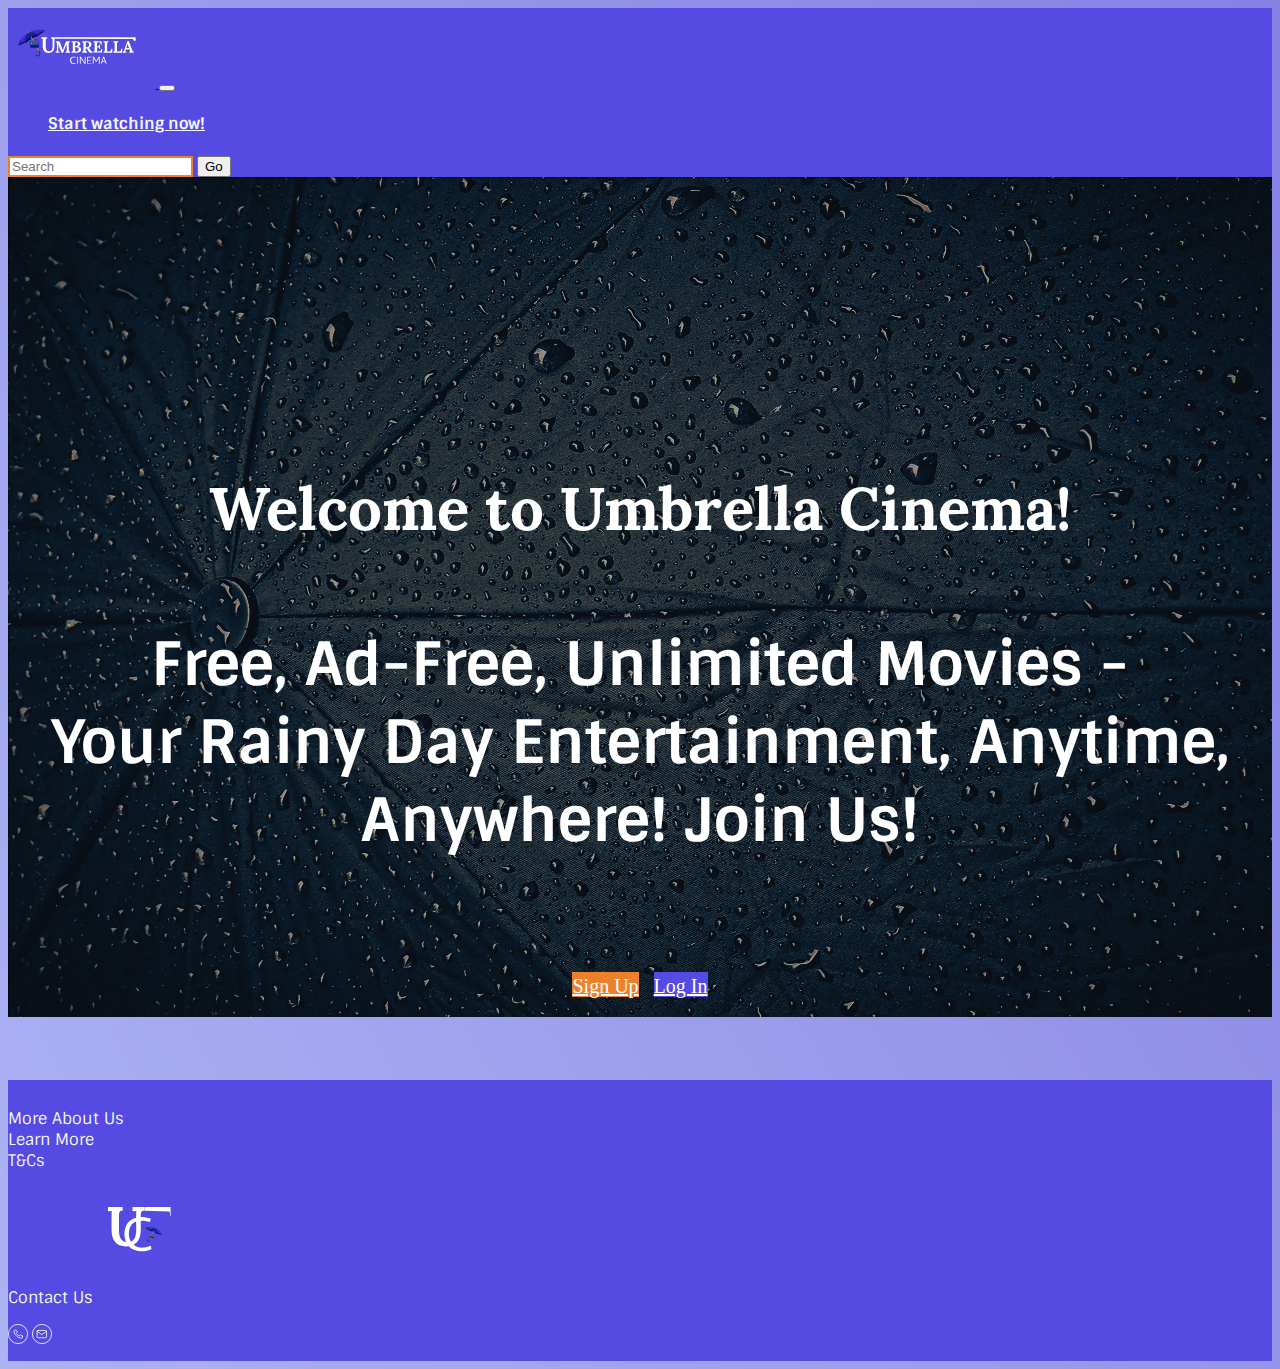
==== commit 70aa0edc: "links updated" ====
--- a/index.html
+++ b/index.html
@@ -3,7 +3,7 @@
 <head>
     <meta charset="UTF-8">
     <meta name="viewport" content="width=device-width, initial-scale=1.0">
-    <title>Umbrella Cinema: Sign Up/In Page</title>
+    <title>1| Umbrella Cinema: Landing Page : Login/Sign Up</title>
 
     <!-- Style Sheet -->
     <link href="https://cdn.jsdelivr.net/npm/bootstrap@5.3.0/dist/css/bootstrap.min.css" rel="stylesheet" integrity="sha384-9ndCyUaIbzAi2FUVXJi0CjmCapSmO7SnpJef0486qhLnuZ2cdeRhO02iuK6FUUVM" crossorigin="anonymous">
@@ -11,16 +11,80 @@
 
 </head>
 
+    <!-- ------------------------------------------------------------------------------------------------ -->
+    <!-- Nav Bar -->
+<navbar>
+    <nav class="navbar navbar-expand-lg ">
+        <div class="container-fluid">
+          <a class="navbar-brand" href="./index.html">
+            <img src="../assets/Logo-Nav.svg" alt="Logo" height="80">
+          </a>
+          <button class="navbar-toggler" type="button" data-bs-toggle="collapse" data-bs-target="#navbarSupportedContent" aria-controls="navbarSupportedContent" aria-expanded="false" aria-label="Toggle navigation">
+            <span class="navbar-toggler-icon"></span>
+          </button>
+          <div class="collapse navbar-collapse" id="navbarSupportedContent">
+            <ul class="navbar-nav me-auto mb-2 mb-lg-0">
+                <a class="nav-link " href="../pages/homepage.html"><h4>Start watching now!</h4></a>
+            </ul>
+            <form class="d-flex" role="search">
+              <input class="form-control me-2 search-btn" type="search" placeholder="Search" aria-label="Search">
+              <button class="btn btn-outline-warning" type="submit">Go</button>
+            </form>
+          </div>
+        </div>
+      </nav>
+</navbar>
+
+    <!-- ------------------------------------------------------------------------------------------------ -->
+    <!--Page Contents -->
 <body>
+    
+    <div class="header-con1">
+        <div class="splash">
+            <h1>Welcome to Umbrella Cinema!</h1> 
+            <h4>Free, Ad-Free, Unlimited Movies - <br> Your Rainy Day Entertainment, Anytime, Anywhere! Join Us!</h4>
+            <a href="./pages/signup.html" class="btn btn-up">Sign Up</a>
+            <a href="./pages/login.html" class="btn btn-in">Log In</a>
+        </div>
+    </div>
 
 </body>
+
+    <!-- ------------------------------------------------------------------------------------------------ -->
+    <!-- Footer -->
+<footer>
+    <div class="container-fluid footer">
+     <div class="row">
+
+        <div class="col-1"></div>
+        <div class="col-2 footerInfo">
+          <p>More About Us <br>
+            Learn More <br>
+            T&Cs</p>
+        </div>
+        <div class="col-2"></div>
+        <div class="col-3 footerLogo">
+            <a href="https://github.com/nicolaprinsloo">
+              <img src="../assets/Logo-Secondary-Footer.svg" alt="Logo" height="80">
+            </a>
+        </div>
+        <div class="col-2"></div>
+        <div class="col-2 contactUs">
+          <p>Contact Us</p>
+          <a href="https://github.com/OW-F-Beytell/DV100-Group2-Term4-GroupProject.git"><img src="../assets/phone_icon.svg" alt="call" height="20"></a>
+          <a href="https://github.com/OW-F-Beytell/DV100-Group2-Term4-GroupProject.git"><img src="../assets/email_icon.svg" alt="mail" height="20"></a>
+        </div>
+
+     </div>
+    </div> 
+  </footer>
 
     <!-- Javascript -->
     <script src="https://cdn.jsdelivr.net/npm/bootstrap@5.3.0/dist/js/bootstrap.bundle.min.js" integrity="sha384-geWF76RCwLtnZ8qwWowPQNguL3RmwHVBC9FhGdlKrxdiJJigb/j/68SIy3Te4Bkz" crossorigin="anonymous"></script>
     <script src="https://cdn.jsdelivr.net/npm/@popperjs/core@2.11.8/dist/umd/popper.min.js" integrity="sha384-I7E8VVD/ismYTF4hNIPjVp/Zjvgyol6VFvRkX/vR+Vc4jQkC+hVqc2pM8ODewa9r" crossorigin="anonymous"></script>
     <script src="https://cdn.jsdelivr.net/npm/bootstrap@5.3.0/dist/js/bootstrap.min.js" integrity="sha384-fbbOQedDUMZZ5KreZpsbe1LCZPVmfTnH7ois6mU1QK+m14rQ1l2bGBq41eYeM/fS" crossorigin="anonymous"></script>
     <script src="https://ajax.googleapis.com/ajax/libs/jquery/3.7.0/jquery.min.js"></script>
-    <script src="#"></script>  
+    <script src="scripts/index.js"></script>  
 
 
-</html>+</html>        --- a/styling/main.css
+++ b/styling/main.css
@@ -4,16 +4,29 @@
 /*Fonts*/
 /* font-family: 'Lora', serif;
 font-family: 'Sintony', sans-serif; */
+/* linear-gradient(60deg, #1549f5,  #10d46b,  #e73be1,  #d5d51b,  #4c95c9); */
 
 /* ----------------------------------------------------------------------------------*/
 /* Global Styles */
 
+
 body{
-    justify-content: center;
-    align-items: center;
-    height: 100vh;
-    margin: 0;
-    background-color: #f0f0f0;
+    background-color: #F1F4FF;
+    background-image: linear-gradient(60deg, #d7def5,  #bbc8f8,  #837ce4,  #554AE1,  #1b30a8);
+    background-size: 600% 600%;
+    animation: bgAnimatedGradient 15s infinite linear;
+}
+
+@keyframes bgAnimatedGradient{
+    0%{
+        background-position: 0 85%;
+    }
+    50%{
+        background-position: 100% 20%;
+    }
+    100%{
+        background-position: 0 85%;
+    }
 }
 
 /* Text */
@@ -37,66 +50,533 @@
     font-weight: 400;
 }
 
+
+
+/* ----------------------------------------------------------------------------------*/
 /* Buttons */
 
-/* ----------------------------------------------------------------------------------*/
 /* Navigation Bar */
+.logOut{
+    background-color:#201984;
+    border-radius: 10px;
+}
+
+.search-btn{
+    border: 2px solid #ED812B;
+}
+
+/* Sign Up/Log In Page */
+.btn-up{
+    width: 200px;
+    height: 40px;
+    font-size: 20px;
+    padding-top: 3px;
+    background-color:#ED812B;
+    color: white;
+}
+
+.btn-up:hover{
+    cursor: pointer;
+    background-color: #554AE1;
+    color: white;
+}
+
+.btn-in{
+    width: 200px;
+    height: 40px;
+    font-size: 20px;;
+    padding-top: 3px;
+    background-color:#554AE1;
+    color: white;
+}
+
+.btn-in:hover{
+    cursor: pointer;
+    background-color: #ED812B;
+    color: white;
+}
+
+/* Sign Up Page */
+.btn-submitForm1{
+    background-color: #F1F4FF;
+    color:#ED812B;
+}
+
+.btn-submitForm1:hover{
+    cursor: pointer;
+    background-color: #b1580e;
+    color: white;
+}
+
+.goBack{
+    color:#F1F4FF;
+}
+
+/* Log In Page */
+.btn-loginForm1{
+    background-color: #F1F4FF;
+    color:#554AE1;
+}
+
+.btn-loginForm1:hover{
+    cursor: pointer;
+    background-color: #201984;
+    color: white;
+}
+
+.goBack{
+    color:#F1F4FF;
+}
+
+/* Home Page*/
+.btn-now{
+    width: 200px;
+    height: 50px;
+    text-align: center;
+    margin-top: 5px;
+    background-color:#ED812B;
+    color: white;
+}
+
+.btn-now:hover{
+    cursor: pointer;
+    background-color:#554AE1;
+    color: white;
+}
+
+.btn-watch{
+    background-color: #554AE1;
+    color: white;
+}
+
+.btn-watch:hover{
+    cursor: pointer;
+    background-color: #ED812B;
+    color: white;
+}
+
+/* Individual Page*/
+.btn-trailer{
+    font-size: 20px;
+    width: 200px;
+    height: 50px;
+    text-align: center;
+    margin-top: 10px;
+    background-color:#1b30a8;
+    color: white;
+}
+
+.btn-trailer:hover{
+    cursor: pointer;
+    background-color:#2a42ca;
+    color: white;
+}
+
+.btn-play{
+    font-size: 20px;
+    width: 200px;
+    height: 50px;
+    text-align: center;
+    margin-top: 10px;
+    background-color:#1b30a8;
+    color: white;
+}
+
+.btn-play:hover{
+    cursor: pointer;
+    background-color:#2a42ca;
+    color: white;
+}
+
+.btn-rent{
+    font-size: 20px;
+    width: 200px;
+    height: 50px;
+    text-align: center;
+    margin-top: 10px;
+    background-color:#ED812B;
+    color: white;
+}
+
+.btn-rent:hover{
+    cursor: pointer;
+    background-color:#b1580e;
+    color: white;
+}
+
+/* ----------------------------------------------------------------------------------*/
+/* Navigation Bar */
+
+.navbar{
+    background-color: #554AE1;
+    color: #F1F4FF;
+}
+
+.nav-link{
+    color: #F1F4FF;
+}
+
+.nav-link:hover{
+    cursor: pointer;
+    color: #ED812B;
+    font-weight: 800;
+}
 
 /* ----------------------------------------------------------------------------------*/
 /* Footer */
 
+.footer{
+    background-color: #554AE1;
+    color:#F1F4FF;
+    margin: 0 auto;
+    /* padding-left: 10%; */
+    margin-top: 5%;
+    padding-top: 1%;
+    padding-bottom: 1%;
+}
+
+@media (max-width: 768px) {
+    /* For tablets and smaller screens */
+    footer {
+        font-size: 8px;;
+    }
+}
+
+@media (max-width: 576px) {
+    /* For mobile devices */
+    footer {
+        font-size: 8px;
+    }
+}
+
+.footerLogo{
+   padding-left: 7%;
+}
+
+@media (max-width: 768px) {
+    /* For tablets and smaller screens */
+    .footerLogo {
+        width: 50px;
+       
+    }
+}
+
+@media (max-width: 576px) {
+    /* For mobile devices */
+    .footerLogo{
+        width: 50px;
+        
+    }
+}
+
 /* ----------------------------------------------------------------------------------*/
 /* Sign Up/In Page */
 
+.header-con1{
+    width: 100%;
+    height: 840px;
+    background-image: url('../assets/RainyDay\ Background.jpg');
+    color: white;
+}
+
+.splash{
+    text-align: center;
+    padding-top: 20%;
+}
+
+.splash,h1{
+    font-size: 60px;
+}
+
+@media (max-width: 768px) {
+    /* For tablets and smaller screens */
+    .splash, h1 {
+        font-size: 40px;;
+    }
+    .splash, h4 {
+        text-align: center;
+        padding-left: 2%;
+        padding-right: 2%;
+        font-size: 18px;
+    }
+}
+
+@media (max-width: 576px) {
+    /* For mobile devices */
+    .splash, h1 {
+        padding-top: 30%;
+        font-size: 40px;
+    }
+    .splash, h4 {
+        text-align: center;
+        padding-left: 2%;
+        padding-right: 2%;
+        font-size: 15px;
+    }
+}
+
+@media (max-width: 768px) {
+    /* For tablets and smaller screens */
+    .btn-up {
+        font-size: 22px;
+        width: 170px;
+    }
+    .btn-in {
+        font-size: 22px;
+        width: 170px;
+    }
+}
+
+@media (max-width: 576px) {
+    /* For mobile devices */
+    .btn-up {
+        font-size: 20px;
+        width: 150px;
+    }
+    .btn-in {
+        font-size: 20px;
+        width: 150px;
+    }
+}
+
+/* ----------------------------------------------------------------------------------*/
+/* Sign Up Page */
+
+.header-con2{
+    width: 100%;
+    height: 840px;
+    background-image: url('../assets/RainyDay\ Background.jpg');
+    color: white;
+}
+
+@media (max-width: 768px) {
+    /* For tablets and smaller screens */
+    .signupForm {
+        height: 70vh; 
+    }
+}
+
+@media (max-width: 576px) {
+    /* For mobile devices */
+    .signupForm {
+        height: 60vh;
+    }
+}
+
+.signupForm{
+    background-color: #ED812B;
+    color:#F1F4FF;
+}
+
+/* ----------------------------------------------------------------------------------*/
+/* Log in Page */
+
+.header-con3{
+    width: 100%;
+    height: 840px;
+    background-image: url('../assets/RainyDay\ Background.jpg');
+    color: white;
+}
+
+.loginForm{
+    background-color: #554AE1;
+    color:#F1F4FF;
+}
+
+@media (max-width: 768px) {
+    /* For tablets and smaller screens */
+    .loginForm {
+        height: 70vh; 
+    }
+}
+
+@media (max-width: 576px) {
+    /* For mobile devices */
+    .loginForm {
+        height: 60vh;
+    }
+}
+
 /* ----------------------------------------------------------------------------------*/
 /* Home Page */
 
-/* ----------------------------------------------------------------------------------*/
-/* Movies Library Page */
-
-/* ----------------------------------------------------------------------------------*/
-/* Individual Movie Page */
-
-/* ----------------------------------------------------------------------------------*/
-/* Movie Watch List Page */
-
-.Watchlist-heading{
-    margin-top: 50px;
-}
-
-.custom-col {
-    width: 312px;
-    height: 312px;
-    border-radius: 40px;
-    padding: 0;
-    display: flex;
-    flex-direction: column;
-    justify-content: flex-end;
-    align-items: center;
-    text-align: center;
+
+/* Header */
+.card1{
+    z-index: 2;
+}
+.card-body1{
+    text-align: right;
+}
+
+/* Movie Card */
+/* ----------------------------------------------------------------------------------*/
+/* Hide the second piece of text by default */
+.card .card-img-overlay {
+    display:none;
+}
+
+/* Hide the first piece of text on hover */
+.card:hover .card-img-overlay {
+    display:inline;
+}
+
+.card{
+    border-radius: 20px;
+}
+
+.card-img-overlay {
+    width: 100%;
+    height: 100%;
+    border-radius: 20px;
+    background-color: rgba(0, 0, 0, 0.703);
+    color: white;
+    text-align: center;
+    padding-top: 60%;
+}
+
+
+/* ----------------------------------------------------------------------------------*/
+
+
+/* Genre/Movie list */
+.subTitle{
+    margin-left: 6%;
+    margin-top: 5%;
+    color:#F1F4FF;
+}
+
+/* .movie.block{
+    width: 300px;
+    height: 340px;
+    border-radius: 20px;
+    border-radius: 20px;
+    border-radius: 20px;
+}; */
+  
+/* .movie-container {
     position: relative;
-    background-color: white;
-    margin-left: 10px;
-    margin-top: 60px;
-}
-
-.custom-col img {
-    width: 100%;
-    height: 100%;
-    object-fit: cover;
+    width: 300px;
+    height: 340px;
+    border-radius: 20px;
+    overflow: hidden;
+    transition: transform 0.3s ease-in-out;
+  } */
+
+  /* .img-overlay {
     position: absolute;
     top: 0;
     left: 0;
-    border-radius: 40px;
-}
-
-.custom-col h3,
-.custom-col p,
-.custom-col button {
-    margin: 10px;
-}
-
-button{
-    width: 170.72;
-    height: 39.74px;
-}
+    width: 100%;
+    height: 100%;
+    background-color: rgba(0, 0, 0, 0.7);
+    opacity: 0;
+    transition: opacity 0.3s ease-in-out;
+    padding: 20px;
+  } */
+/*   
+  .movie-container:hover .img-overlay {
+    opacity: 1;
+  } */
+
+/* Movie Card */
+/* .movies{
+    margin-left: 5%;
+    margin-top: 3%;
+}
+
+.movie1{
+    width: 250px;
+    height: auto;
+    background-color: grey;
+    margin-bottom: 40px;
+    border-radius: 2%;
+}
+
+.movie1{
+    background-image: url("../assets/Example\ movie\ poster.png");
+    background-position: center;
+    background-size: cover;
+}
+
+.overlay2{
+    text-align: center;
+    width: 250px;
+    height: auto;
+    background-color: #000000c7;
+    color: white;
+    border-radius: 2%;
+    margin-top: 250px;
+    margin-left: -1px;
+    opacity: 0;
+    font-family: 'Lora', serif;
+}
+
+.overlay2:hover{
+    cursor: pointer;
+    opacity: 1;
+} */
+
+/* ----------------------------------------------------------------------------------*/
+/* Movies Library Page */
+
+.pageIntro{
+    color:#F1F4FF;
+    text-align: center;
+    margin-top: 3%;
+    margin-bottom: 3%;
+}
+
+.genreFilters{
+    margin-left: 8%;
+    margin-bottom: 2%;
+}
+
+/* ----------------------------------------------------------------------------------*/
+/* Individual Movie Page */
+
+.singleMovie{
+    color:#201984;
+    margin-left: 15%;
+    margin-bottom: 5%;
+}
+
+.poster{
+    width: 250px;
+    border-radius: 2%;
+}
+.poster-individual{
+    width: 250px;
+    border-radius: 5%;
+}
+
+.rentMovie{
+    color:#F1F4FF;
+    margin-top: 10%;
+    margin-left: 15%;
+    margin-bottom: 5%;
+}
+
+.boxOffice{
+    width: 50%;
+}
+
+/* ----------------------------------------------------------------------------------*/
+/* Movie Watch List Page */
+
+/* Overlay test */
+.overlay{
+    width: 100%;
+    height: 100%;
+    background-color: rgba(0, 0, 0, 0.7);
+    position:absolute;
+    top: 0;
+    left: 0;
+    z-index: 1
+}
+
+.background-img{
+    width: 100%;
+    height: 100vh;
+    object-fit: cover;
+}
